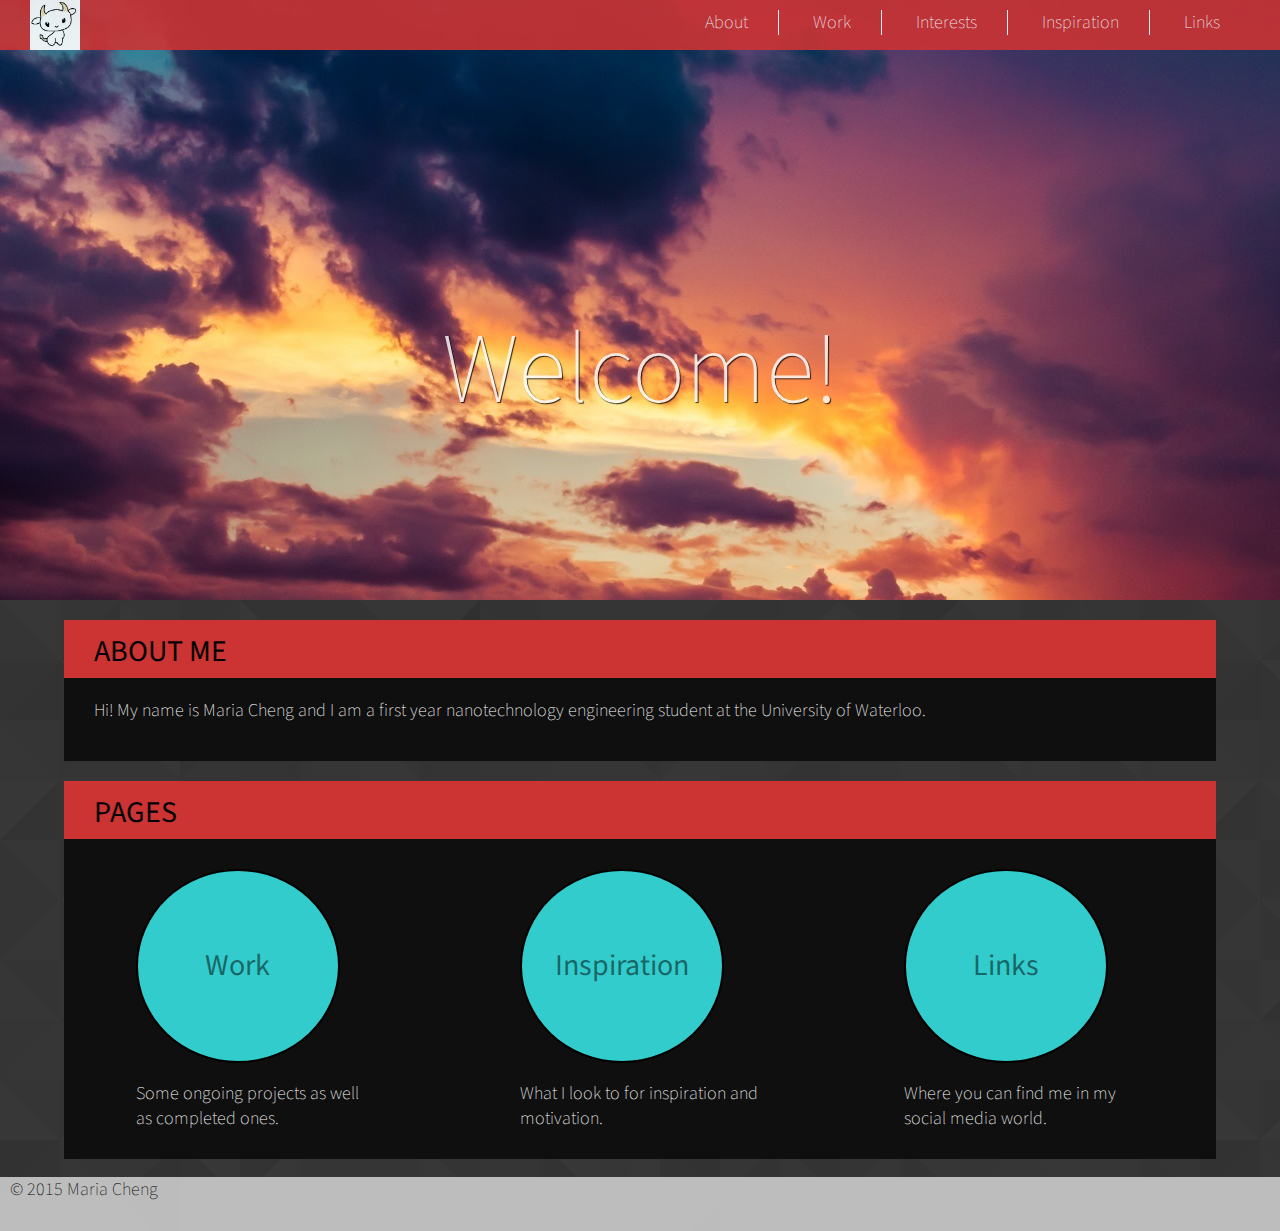
==== index.html @ 717e1638 "Updated information on home page and styles" ====
<!DOCTYPE html>
<html>
	<head>
		<meta charset="UTF-8">
		<title>Welcome to my website!</title>
		<link rel="stylesheet" type="text/css" href="template.css">
	</head>
	<body>
		<header>
			<div id="header-title">
				<a href="index.html"><img src="bull sketch.png" alt="Site" style="width:50px;height:50px"></a>
			</div>
			<nav>
				<ul>
					<li class="with-border"><a href="#about-page">About</a></li>
					<li class="with-border"><a href="work.html">Work</a></li>
					<li class="with-border"><a href="interests.html">Interests</a></li>
					<li class="with-border"><a href="inspiration.html">Inspiration</a></li>
					<li><a href="links.html">Links</a></li>
				</ul>
			</nav>
		</header>
		<main>
            <div id="container">
                <section id="welcome">
                    <div id="welcome-text">Welcome!</div>
                </section>
                <section id="about">
                    <div id="about-back">
                        <h1><a name="about-page">About Me</a></h1>
                        <div id="about-text">
                            <p>Hi! My name is Maria Cheng and I am a first year nanotechnology engineering student at the University of Waterloo. </p>
                        </div>
                    </div>
                </section>
                <section id="pages">
                    <div class="three-items">
                        <div class="three-back">
                        <h1>Pages</h1>
                            <div class="an-item">
                                <div class="item-text">
                                    <a href="work.html" class="button">Work</a>
                                    <p>Some ongoing projects as well as completed ones.</p>
                                </div>
                            </div>
                            <div class="an-item">
                                <div class="item-text">
                                    <a href="inspiration.html" class="button">Inspiration</a>
                                    <p>What I look to for inspiration and motivation.</p>
                                </div>
                            </div>
                            <div class="an-item">
                                <div class="item-text">
                                    <a href="links.html" class="button">Links</a>
                                    <p>Where you can find me in my social media world.</p>
                                </div>
                            </div>
                        </div>
                    </div>
                </section>
            </div>
		</main>
		<div id="footer">
			<p>© 2015 Maria Cheng</p>
		</div>
	</body>
</html>
---- template.css ----
@import url(http://fonts.googleapis.com/css?family=Source+Sans+Pro:200,300,400);

body {
	background:black url('footer_lodyas.png');
	margin: 0 auto;
	font: 18px 'Source Sans Pro';
	font-weight: 200;
	color: white;
}
html, body, #container { height: 100%; }
body > #container { height: auto; min-height: 100%; }
p { 
    width:inherit;
    white-space: pre-wrap;
}
/*Header*/
header {
	background: #cc3333;
	opacity: 0.9;
	width: 100%;
	height: 50px;
	z-index: 2;
	position: fixed;
}
div#header-title {
	display: inline-block;
	float: left;
	padding-left: 30px;
}
nav {
	display: inline-block;
	float: right;
	padding: 10px 30px 10px 10px;
}
nav ul {
	padding: 0;
	margin: 0;
}
nav li {
	display: inline-block;
	margin-right: 30px;
}
nav li.with-border {
	border-right: 1px solid white;
	padding-right: 30px;
}
nav a:link, nav a:visited {
	text-decoration: none;
	color: #ffffff;
}
nav a:hover {
	color: #ff6666;
}

/*Welcome Section*/
section#welcome {
	z-index: -1;
	background-image:url('colorful_clouds_2-wallpaper-1600x900.jpg');
	width: 100%;
	height: 600px;
	background-position: center;
}
div#welcome-text {
	position: absolute;
	top: 300px;
	width: 100%;
	text-align: center;
	text-shadow: 1px 1px 1px #000000;
	opacity: 0.8;
	color: white;
	font-size: 100px;
}

/*About Section*/
section#about {
	width: 100%;
}

div#about-back , div.three-back, div.anime-back {
	background-color: #0f0f0f;
	width: 90%;
	margin: 0 auto;
}
div#about-text, div.anime-text {
	text-align: left;
	padding-left: 30px;
	padding-bottom: 20px;
}
h1 {
	background-color: #cc3333;
	font-size: 30px;
	font-weight: 400;
	text-align: left;
	padding: 10px 30px 5px 30px;
	text-transform: uppercase;
	color: black;
}

/*Pages Section */
div.three-items {
	display: block;
	text-align: center;
	width: 100%;
}
div.an-item {
	display: inline-block;
	width: 33%;
}
div.item-text {
	padding: 10px 70px 10px 70px;
	text-align: left;
}

/*Works Pages*/
div.table {
	display: table;
	table-layout: fixed;
	width: 80%;
	text-align:center;
	background-color: white;
	position: absolute;
	top: 300px;
	left: 10%;
}
div.table-row {
	display: table-row;
}
div.table-cell {
	padding: 40px 30px;
	display: table-cell;
	color: black;
}
/*Photography Page*/
div#photo-back {
	position: relative;
	top: 60px;
	bottom: 100px;
	width: 85%;
	margin: 0 auto;
}
.entry {
	margin: 7px;
	padding: 10px 12px 8px 12px;
	float: left;
	position: relative;
	overflow: hidden;
	background-color: #1a1a1a;
	border: 1px solid #1a1a1a;
}
/*Buttons*/
.button {
	/*Button Styles*/
	display: block;
	height: 10%;
	width: 200px;
	background-color: #33cccc;
	border: 2px solid black;
	border-radius: 50%;
	/*Text Styles*/
	color: rgba(0, 0, 0, 0.5);
	text-align: center;
	font-size: 30px;
	font-weight: 400;
	line-height: 190px;
	/*Fancy Styles*/
	background: linear-gradient(top, #34696f, #2f5f63);

}
a.button, a.int-button {
	text-decoration: none;
}
a.button:hover {
	background-color: #62d8d8;
	z-index: -1;
}
.int-button {
	display: block;
	margin: 0 auto;
	width: 90%;
	background-color: #cccccc;
	border: 1px solid black;
	color: black;
	text-align: center;
	font-size: 25px;
	font-weight: 400px;
	line-height: 100px;
}
a.int-button:hover {
	background-color: #d6d6d6;
	z-index: -1;
}
/*Anime Page*/
section#akame-head {
	z-index: -1;
	background-image:url('akame.jpg');
	background-repeat: no-repeat;
	background-position: center;
	height: 400px;
	width: 100%;
}
div.anime-title {
	position: relative;
	top: 300px;
	width: 100%;
	text-align: center;
	text-shadow: 2px 2px 2px #000000;
	opacity: 0.8;
	color: white;
	font-size: 50px;
}
section#tokyo-head {
	z-index: -1;
	background-image:url('Tokyo Ghoul.jpg');
	background-repeat: no-repeat;
	background-position: center;
	position: relative;
	top: 20px;
	height: 400px;
	width: 100%;
}
/*Footer*/
#footer {
	background-color: #cccccc;
	opacity: 0.9;
	clear: both;
	height: 3em;
	margin-top: 1em;
	color: black;
}
#content {
	padding-bottom: 3em;
}
div#footer p {
	margin: 10px 10px 10px 10px;
	color: black;
}
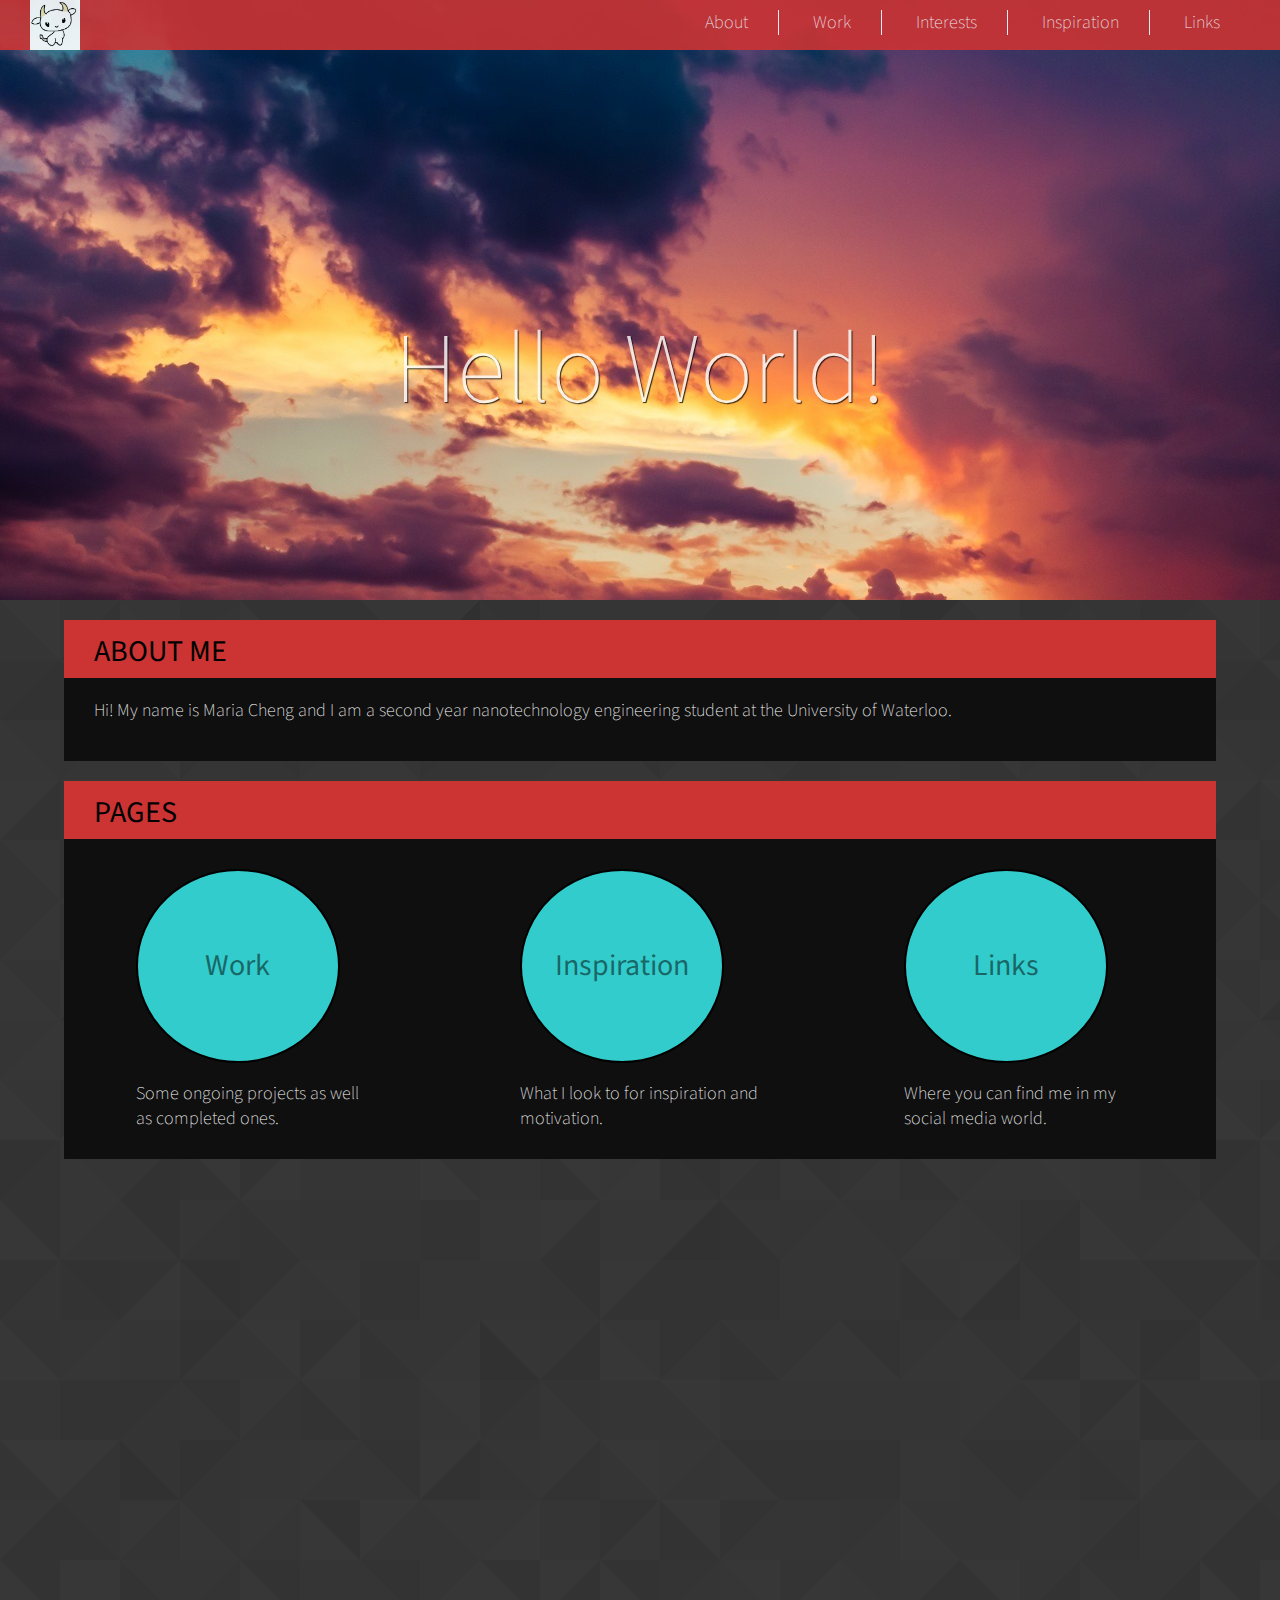
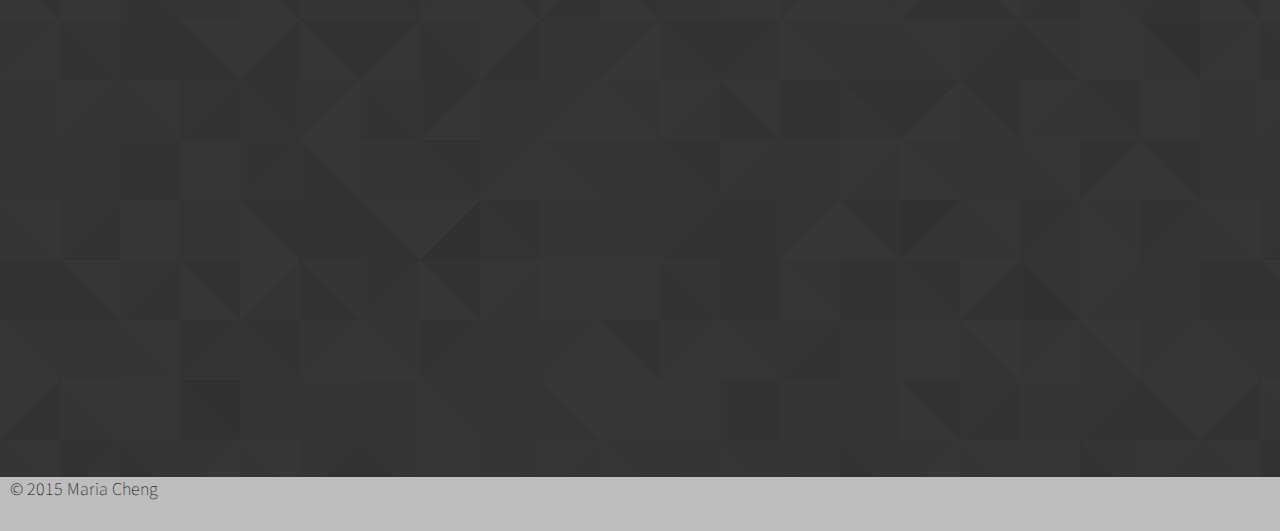
==== commit 07ea99f2: "changed year" ====
--- a/index.html
+++ b/index.html
@@ -21,47 +21,48 @@
 			</nav>
 		</header>
 		<main>
-            <div id="container">
-                <section id="welcome">
-                    <div id="welcome-text">Welcome!</div>
-                </section>
-                <section id="about">
-                    <div id="about-back">
-                        <h1><a name="about-page">About Me</a></h1>
-                        <div id="about-text">
-                            <p>Hi! My name is Maria Cheng and I am a first year nanotechnology engineering student at the University of Waterloo. </p>
-                        </div>
-                    </div>
-                </section>
-                <section id="pages">
-                    <div class="three-items">
-                        <div class="three-back">
-                        <h1>Pages</h1>
-                            <div class="an-item">
-                                <div class="item-text">
-                                    <a href="work.html" class="button">Work</a>
-                                    <p>Some ongoing projects as well as completed ones.</p>
-                                </div>
-                            </div>
-                            <div class="an-item">
-                                <div class="item-text">
-                                    <a href="inspiration.html" class="button">Inspiration</a>
-                                    <p>What I look to for inspiration and motivation.</p>
-                                </div>
-                            </div>
-                            <div class="an-item">
-                                <div class="item-text">
-                                    <a href="links.html" class="button">Links</a>
-                                    <p>Where you can find me in my social media world.</p>
-                                </div>
-                            </div>
-                        </div>
-                    </div>
-                </section>
-            </div>
+			<section id="welcome">
+				<div id="welcome-text">Hello World!</div>
+			</section>
+			<section id="about">
+				<div id="about-back">
+					<h1><a name="about-page">About Me</a></h1>
+					<div id="about-text">
+						<p>Hi! My name is Maria Cheng and I am a second year nanotechnology engineering student at the University of Waterloo. </p>
+					</div>
+				</div>
+			</section>
+			<section id="pages">
+				<div class="three-items">
+					<div class="three-back">
+					<h1>Pages</h1>
+						<div class="an-item">
+							<div class="item-text">
+								<a href="work.html" class="button">Work</a>
+								<p>Some ongoing projects as well as completed ones.</p>
+							</div>
+						</div>
+						<div class="an-item">
+							<div class="item-text">
+								<a href="inspiration.html" class="button">Inspiration</a>
+								<p>What I look to for inspiration and motivation.</p>
+							</div>
+						</div>
+						<div class="an-item">
+							<div class="item-text">
+								<a href="links.html" class="button">Links</a>
+								<p>Where you can find me in my social media world.</p>
+							</div>
+						</div>
+					</div>
+				</div>
+			</section>
 		</main>
+		<div id="container">
+			<div id="content"></div>
+		</div>
 		<div id="footer">
 			<p>© 2015 Maria Cheng</p>
 		</div>
 	</body>
-</html>+</html>
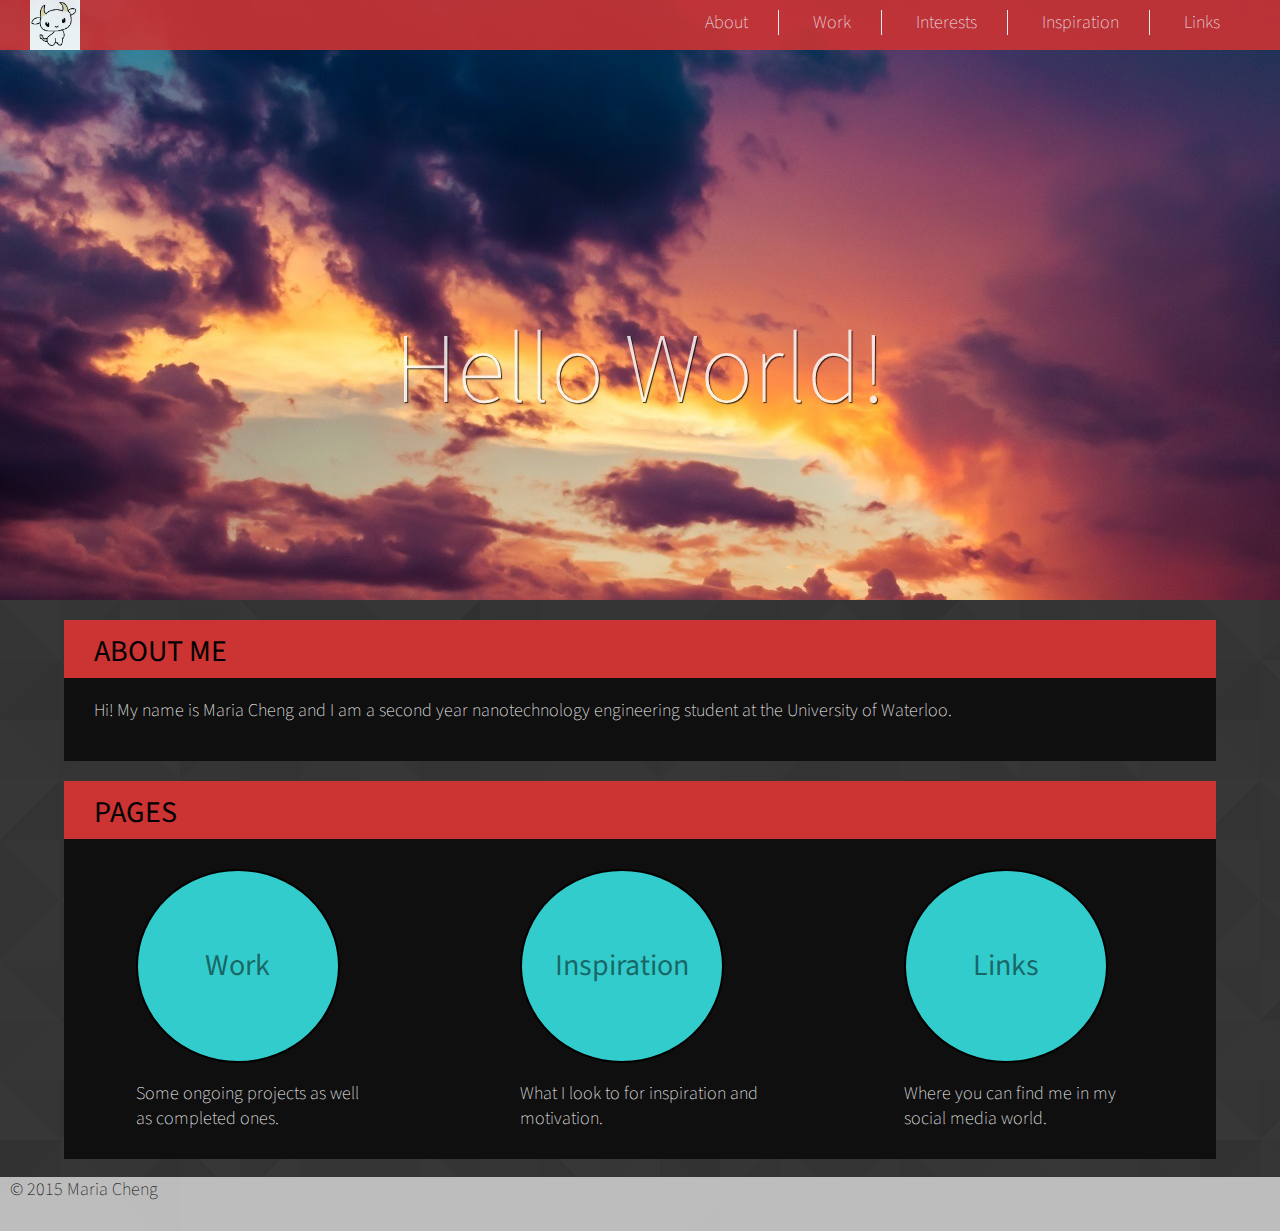
==== commit d550fed7: "Merge branch 'master' of https://github.com/mariacheng/mariacheng.github.io" ====
--- a/index.html
+++ b/index.html
@@ -58,9 +58,6 @@
 				</div>
 			</section>
 		</main>
-		<div id="container">
-			<div id="content"></div>
-		</div>
 		<div id="footer">
 			<p>© 2015 Maria Cheng</p>
 		</div>
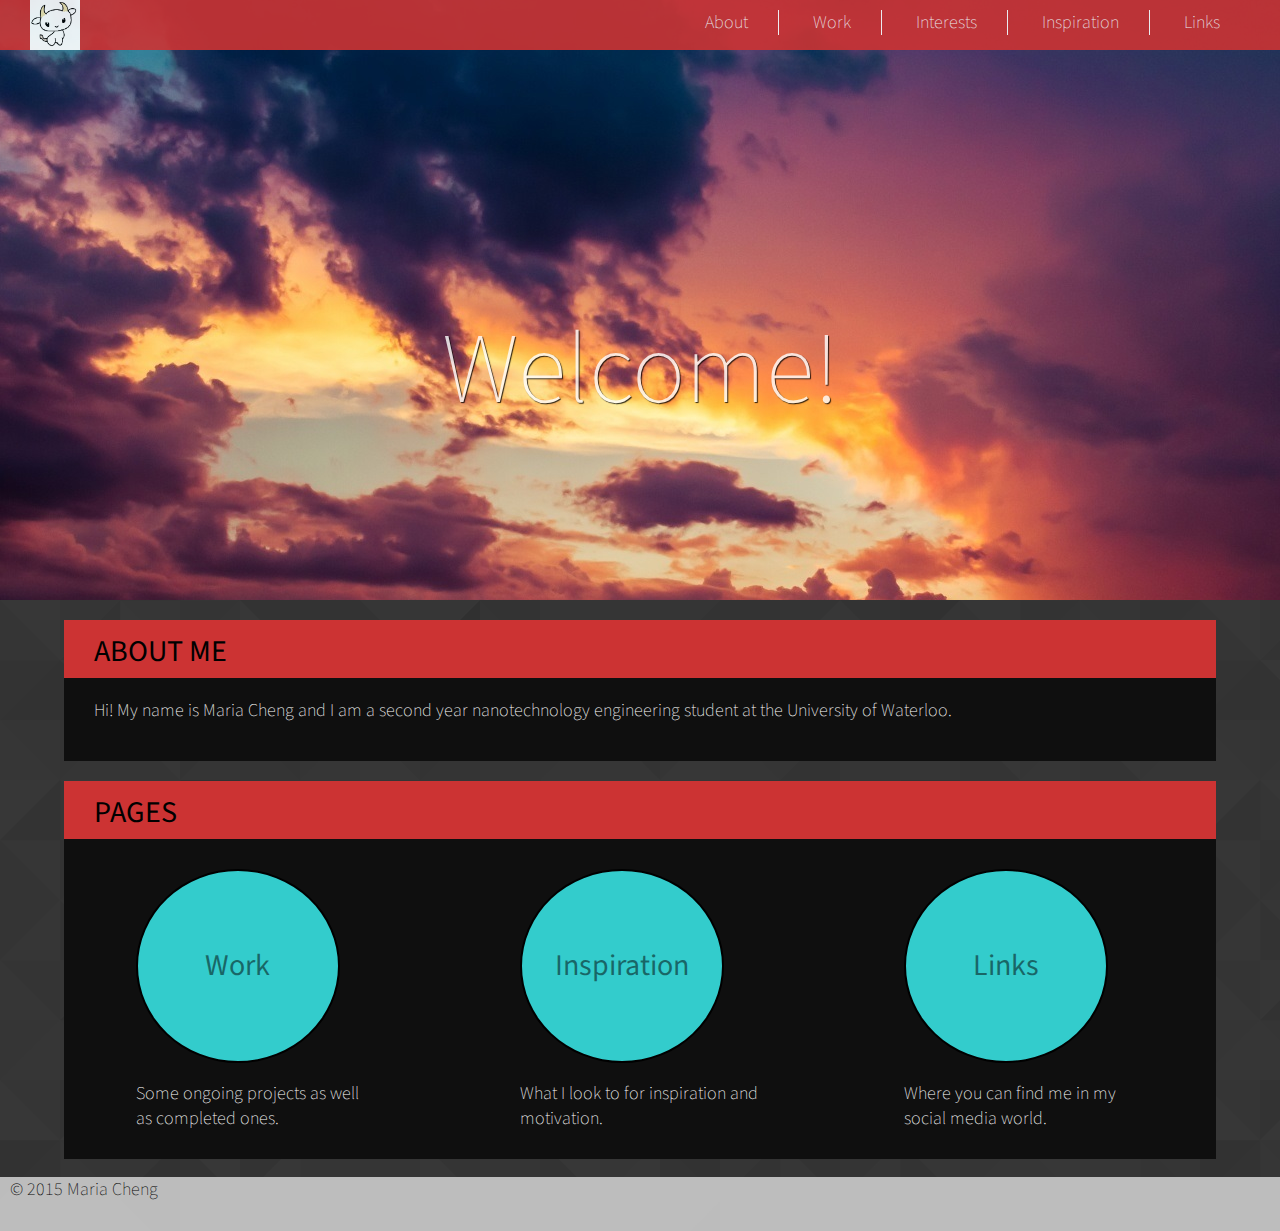
==== commit cd1c8feb: "Modified pages" ====
--- a/index.html
+++ b/index.html
@@ -22,7 +22,7 @@
 		</header>
 		<main>
 			<section id="welcome">
-				<div id="welcome-text">Hello World!</div>
+				<div id="welcome-text">Welcome!</div>
 			</section>
 			<section id="about">
 				<div id="about-back">
--- a/template.css
+++ b/template.css
@@ -9,7 +9,7 @@
 }
 html, body, #container { height: 100%; }
 body > #container { height: auto; min-height: 100%; }
-p { 
+p {
     width:inherit;
     white-space: pre-wrap;
 }
@@ -233,4 +233,4 @@
 div#footer p {
 	margin: 10px 10px 10px 10px;
 	color: black;
-}+}
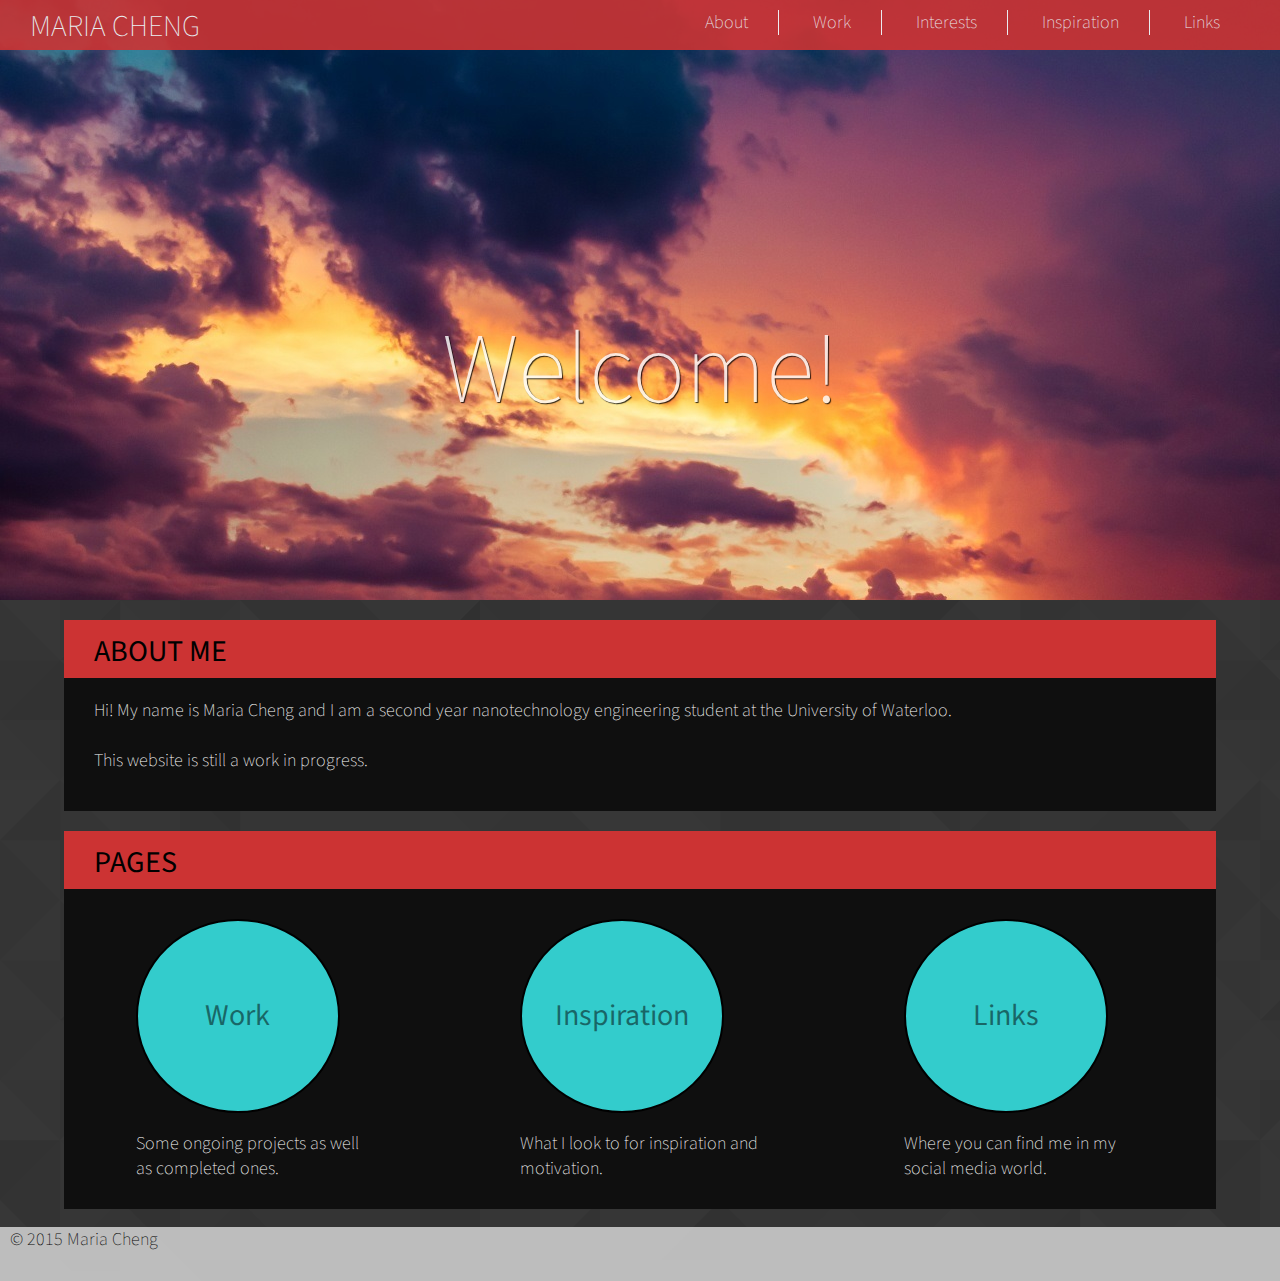
==== commit 97fc4aef: "Changed icon to my name" ====
--- a/index.html
+++ b/index.html
@@ -8,7 +8,7 @@
 	<body>
 		<header>
 			<div id="header-title">
-				<a href="index.html"><img src="bull sketch.png" alt="Site" style="width:50px;height:50px"></a>
+				<a id="title" href="index.html">MARIA CHENG</a>
 			</div>
 			<nav>
 				<ul>
@@ -28,7 +28,8 @@
 				<div id="about-back">
 					<h1><a name="about-page">About Me</a></h1>
 					<div id="about-text">
-						<p>Hi! My name is Maria Cheng and I am a second year nanotechnology engineering student at the University of Waterloo. </p>
+						<p>Hi! My name is Maria Cheng and I am a second year nanotechnology engineering student at the University of Waterloo.
+						<br>This website is still a work in progress. </p>
 					</div>
 				</div>
 			</section>
--- a/template.css
+++ b/template.css
@@ -26,7 +26,15 @@
 	display: inline-block;
 	float: left;
 	padding-left: 30px;
-}
+	padding-top: 5px;
+}
+a#title {
+	text-decoration: none;
+	color: #ffffff;
+	font-size: 30px;
+	font-weight: 100;
+}
+a#title:hover { color: #ff6666; }
 nav {
 	display: inline-block;
 	float: right;
@@ -48,9 +56,7 @@
 	text-decoration: none;
 	color: #ffffff;
 }
-nav a:hover {
-	color: #ff6666;
-}
+nav a:hover { color: #ff6666; }
 
 /*Welcome Section*/
 section#welcome {
@@ -130,6 +136,7 @@
 	display: table-cell;
 	color: black;
 }
+
 /*Photography Page*/
 div#photo-back {
 	position: relative;
@@ -189,35 +196,6 @@
 	background-color: #d6d6d6;
 	z-index: -1;
 }
-/*Anime Page*/
-section#akame-head {
-	z-index: -1;
-	background-image:url('akame.jpg');
-	background-repeat: no-repeat;
-	background-position: center;
-	height: 400px;
-	width: 100%;
-}
-div.anime-title {
-	position: relative;
-	top: 300px;
-	width: 100%;
-	text-align: center;
-	text-shadow: 2px 2px 2px #000000;
-	opacity: 0.8;
-	color: white;
-	font-size: 50px;
-}
-section#tokyo-head {
-	z-index: -1;
-	background-image:url('Tokyo Ghoul.jpg');
-	background-repeat: no-repeat;
-	background-position: center;
-	position: relative;
-	top: 20px;
-	height: 400px;
-	width: 100%;
-}
 /*Footer*/
 #footer {
 	background-color: #cccccc;
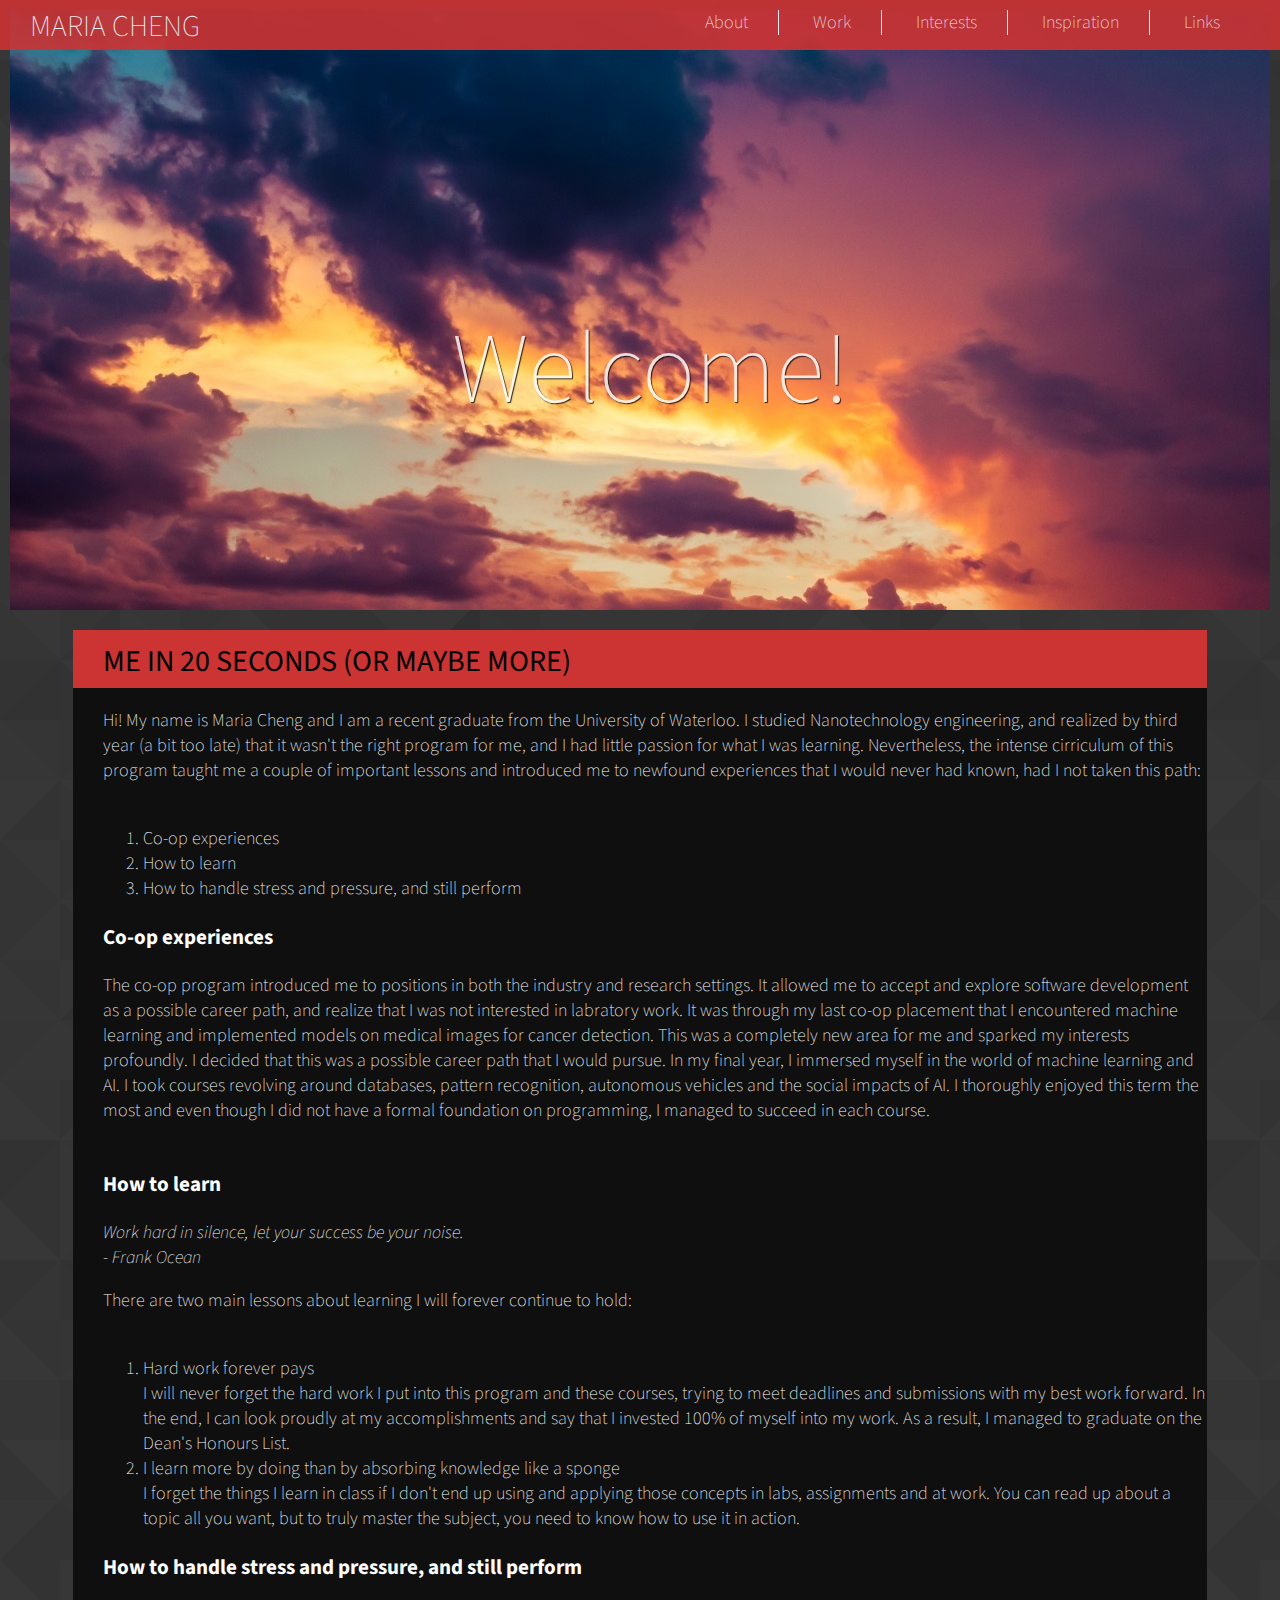
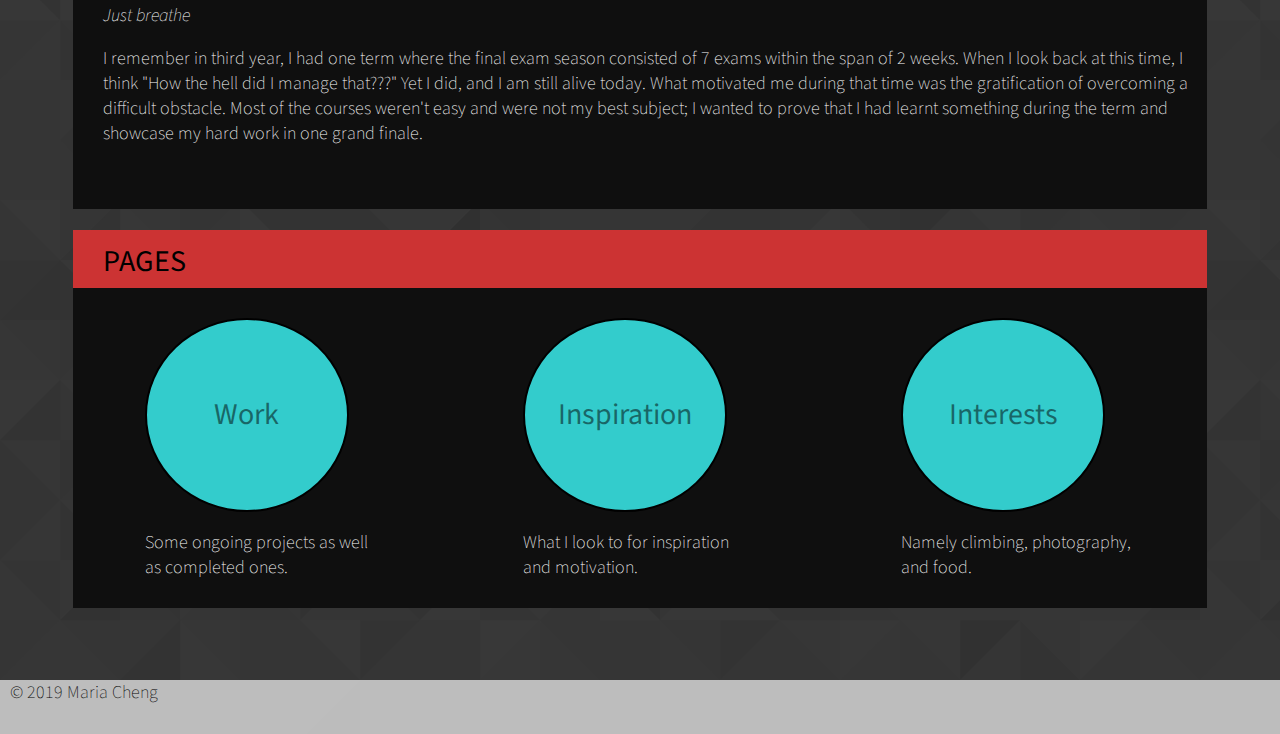
==== commit 79bff2d9: "Updated about me" ====
--- a/index.html
+++ b/index.html
@@ -4,6 +4,7 @@
 		<meta charset="UTF-8">
 		<title>Welcome to my website!</title>
 		<link rel="stylesheet" type="text/css" href="template.css">
+		<link rel="shortcut icon" type="image/png" href="logo.png"/>
 	</head>
 	<body>
 		<header>
@@ -26,10 +27,34 @@
 			</section>
 			<section id="about">
 				<div id="about-back">
-					<h1><a name="about-page">About Me</a></h1>
+					<h1><a name="about-page">Me in 20 seconds (or maybe more)</a></h1>
 					<div id="about-text">
-						<p>Hi! My name is Maria Cheng and I am a second year nanotechnology engineering student at the University of Waterloo.
-						<br>This website is still a work in progress. </p>
+						<p>Hi! My name is Maria Cheng and I am a recent graduate from the University of Waterloo. I studied Nanotechnology engineering, and realized by third year (a bit too late) that it wasn't the right program for me, and I had little passion for what I was learning. Nevertheless, the intense cirriculum of this program taught me a couple of important lessons and introduced me to newfound experiences that I would never had known, had I not taken this path:
+							<ol>
+								<li> Co-op experiences</li>
+								<li> How to learn </li>
+								<li> How to handle stress and pressure, and still perform </li>
+							</ol>
+						<div>
+							<h3> Co-op experiences</h3>
+								<p>The co-op program introduced me to positions in both the industry and research settings. It allowed me to accept and explore software development as a possible career path, and realize that I was not interested in labratory work. It was through my last co-op placement that I encountered machine learning and implemented models on medical images for cancer detection. This was a completely new area for me and sparked my interests profoundly. I decided that this was a possible career path that I would pursue. In my final year, I immersed myself in the world of machine learning and AI. I took courses revolving around databases, pattern recognition, autonomous vehicles and the social impacts of AI. I thoroughly enjoyed this term the most and even though I did not have a formal foundation on programming, I managed to succeed in each course.
+								</p>
+							<h3> How to learn </h3>
+								<em> Work hard in silence, let your success be your noise. <br> - Frank Ocean </em>
+									<p>There are two main lessons about learning I will forever continue to hold:
+									<ol>
+										<li> Hard work forever pays </li>
+											I will never forget the hard work I put into this program and these courses, trying to meet deadlines and submissions with my best work forward. In the end, I can look proudly at my accomplishments and say that I invested 100% of myself into my work. As a result, I managed to graduate on the Dean's Honours List.
+										<li> I learn more by doing than by absorbing knowledge like a sponge </li>
+											I forget the things I learn in class if I don't end up using and applying those concepts in labs, assignments and at work. You can read up about a topic all you want, but to truly master the subject, you need to know how to use it in action.
+									</ol>
+								</p>
+							<h3> How to handle stress and pressure, and still perform </h3>
+								<em> Just breathe </em>
+								<p>I remember in third year, I had one term where the final exam season consisted of 7 exams within the span of 2 weeks. When I look back at this time, I think "How the hell did I manage that???" Yet I did, and I am still alive today. What motivated me during that time was the gratification of overcoming a difficult obstacle. Most of the courses weren't easy and were not my best subject; I wanted to prove that I had learnt something during the term and showcase my hard work in one grand finale.
+								</p>
+						</div>
+						</p>
 					</div>
 				</div>
 			</section>
@@ -39,7 +64,7 @@
 					<h1>Pages</h1>
 						<div class="an-item">
 							<div class="item-text">
-								<a href="work.html" class="button">Work</a>
+								<a href="https://github.com/mariacheng" class="button">Work</a>
 								<p>Some ongoing projects as well as completed ones.</p>
 							</div>
 						</div>
@@ -51,8 +76,8 @@
 						</div>
 						<div class="an-item">
 							<div class="item-text">
-								<a href="links.html" class="button">Links</a>
-								<p>Where you can find me in my social media world.</p>
+								<a href="interests.html" class="button">Interests</a>
+								<p>Namely climbing, photography, and food.</p>
 							</div>
 						</div>
 					</div>
@@ -60,7 +85,7 @@
 			</section>
 		</main>
 		<div id="footer">
-			<p>© 2015 Maria Cheng</p>
+			<p>© 2019 Maria Cheng</p>
 		</div>
 	</body>
 </html>
--- a/template.css
+++ b/template.css
@@ -6,6 +6,10 @@
 	font: 18px 'Source Sans Pro';
 	font-weight: 200;
 	color: white;
+}
+main {
+	padding: 10px;
+	padding-bottom: 3em;
 }
 html, body, #container { height: 100%; }
 body > #container { height: auto; min-height: 100%; }
@@ -34,7 +38,7 @@
 	font-size: 30px;
 	font-weight: 100;
 }
-a#title:hover { color: #ff6666; }
+a#title:hover { color: #ffc4c4; }
 nav {
 	display: inline-block;
 	float: right;
@@ -56,7 +60,7 @@
 	text-decoration: none;
 	color: #ffffff;
 }
-nav a:hover { color: #ff6666; }
+nav a:hover { color: #ffc4c4; }
 
 /*Welcome Section*/
 section#welcome {
@@ -205,9 +209,6 @@
 	margin-top: 1em;
 	color: black;
 }
-#content {
-	padding-bottom: 3em;
-}
 div#footer p {
 	margin: 10px 10px 10px 10px;
 	color: black;
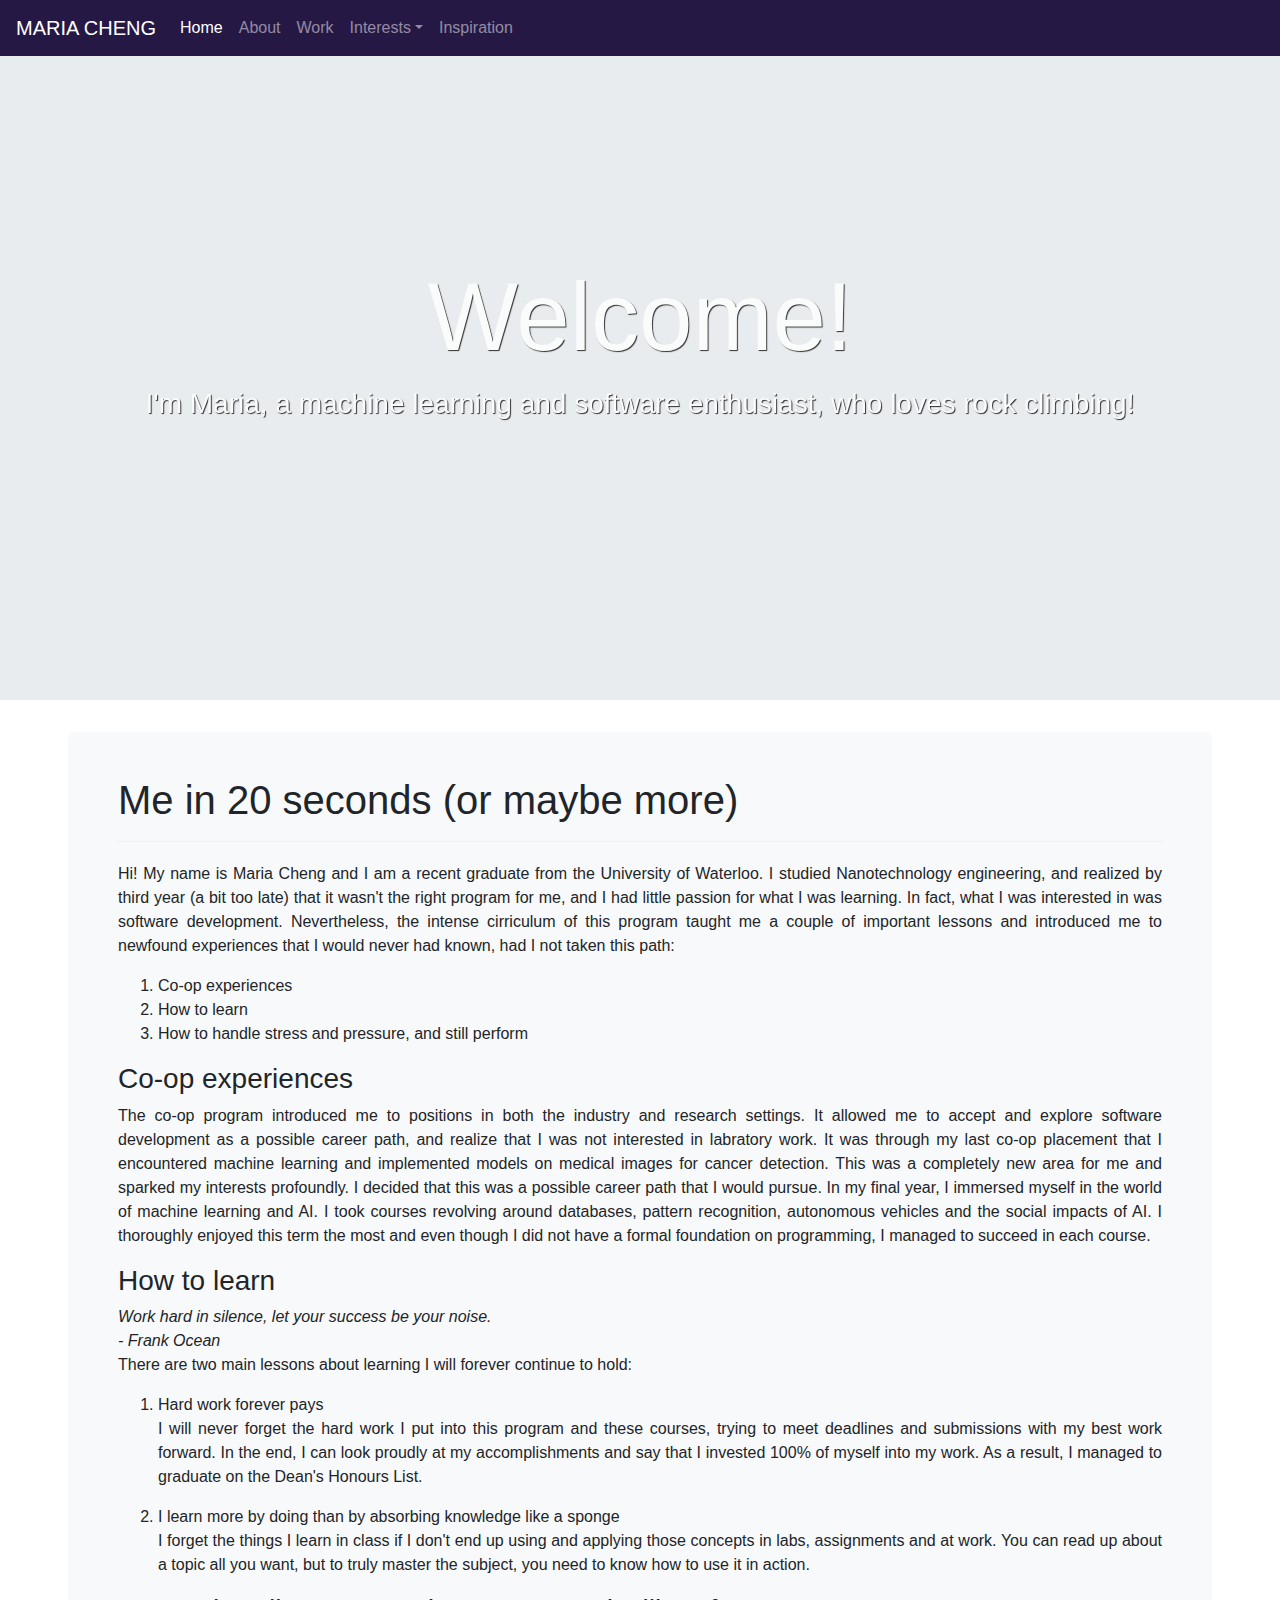
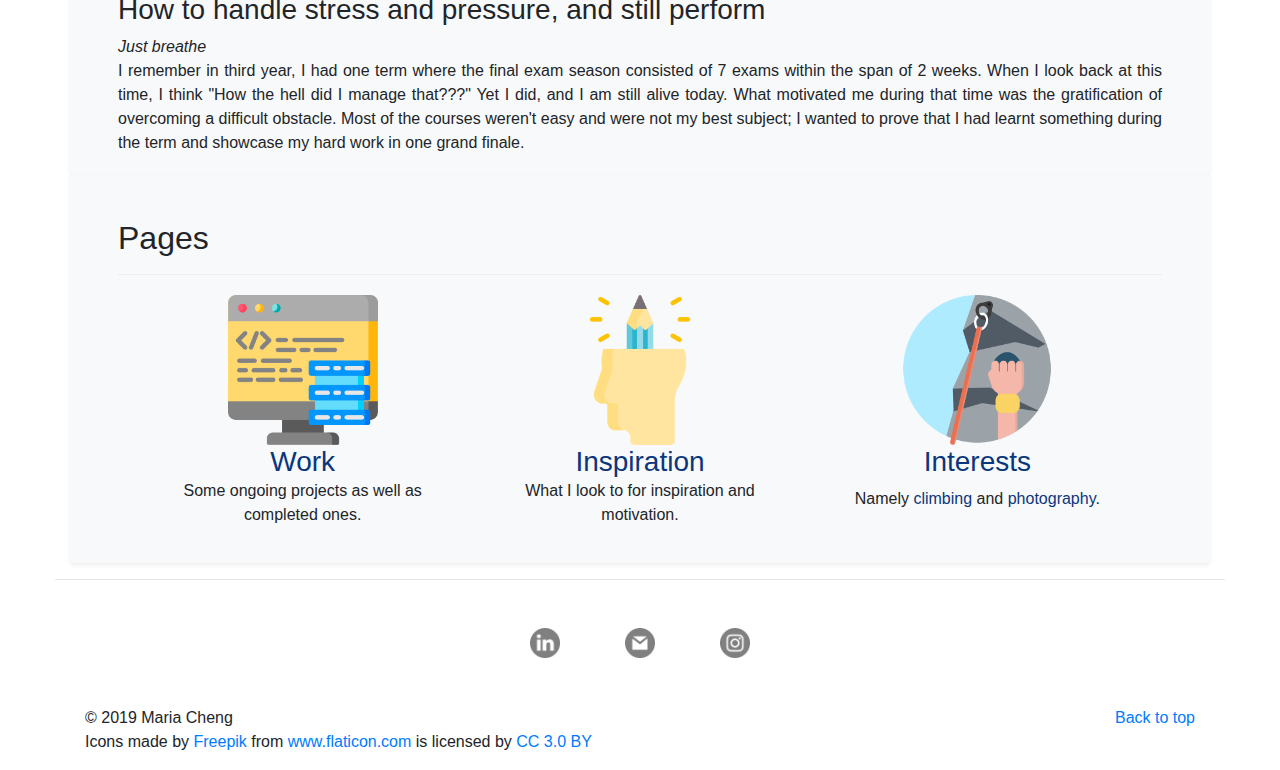
==== commit 433d4cf2: "BS4 website update" ====
--- a/index.html
+++ b/index.html
@@ -1,91 +1,145 @@
 <!DOCTYPE html>
-<html>
+<html lang="en">
 	<head>
 		<meta charset="UTF-8">
+		<meta name="viewport" content="width=device-width, initial-scale=1, shrink-to-fit=no">
+
+		<link rel="stylesheet" href="https://stackpath.bootstrapcdn.com/bootstrap/4.3.1/css/bootstrap.min.css" integrity="sha384-ggOyR0iXCbMQv3Xipma34MD+dH/1fQ784/j6cY/iJTQUOhcWr7x9JvoRxT2MZw1T" crossorigin="anonymous">
+
+		<link rel="stylesheet" type="text/css" href="new.css">
+		<link rel="shortcut icon" type="image/png" href="logo.png"/>
+
 		<title>Welcome to my website!</title>
-		<link rel="stylesheet" type="text/css" href="template.css">
-		<link rel="shortcut icon" type="image/png" href="logo.png"/>
 	</head>
 	<body>
-		<header>
-			<div id="header-title">
-				<a id="title" href="index.html">MARIA CHENG</a>
+	<nav class="navbar navbar-expand-md navbar-dark fixed-top bg-red">
+		<a class="navbar-brand" href="index.html">MARIA CHENG</a>
+		<button class="navbar-toggler" type="button" data-toggle="collapse" data-target="#navbarCollapse" aria-controls="navbarCollapse" aria-expanded="false" aria-label="Toggle navigation">
+			<span class="navbar-toggler-icon"></span>
+		</button>
+		<div class="collapse navbar-collapse" id="navbarCollapse">
+			<ul class="navbar-nav mr-auto">
+				<li class="nav-item active">
+					<a class="nav-link" href="#">Home<span class="sr-only">(current)</span></a>
+				</li>
+				<li class="nav-item">
+					<a class="nav-link" href="#about-page">About</a>
+				</li>
+				<li class="nav-item">
+					<a class="nav-link" href="https://github.com/mariacheng">Work</a>
+				</li>
+				<li class="nav-item dropdown">
+					<a class="nav-link dropdown-toggle" data-toggle="dropdown" href="#">Interests</a>
+					<div class="dropdown-menu">
+						<a class="dropdown-item" href="climbing.html">Climbing</a>
+						<a class="dropdown-item" href="photography.html">Photography</a>
+				</li>
+				<li class="nav-item">
+					<a class="nav-link" href="inspiration.html">Inspiration</a>
+				</li>
+			</ul>
+		</div>
+	</nav>
+
+		<div class="jumbotron jumbotron-fluid d-flex align-items-center">
+			<div class="container-fluid">
+				<h1 class="display-1 welcome-text">Welcome!</h1>
+				<p class="lead welcome-text" style="font-size:28px;font-weight:200;">I'm Maria, a machine learning and software enthusiast, who loves rock climbing!</p>
 			</div>
-			<nav>
-				<ul>
-					<li class="with-border"><a href="#about-page">About</a></li>
-					<li class="with-border"><a href="work.html">Work</a></li>
-					<li class="with-border"><a href="interests.html">Interests</a></li>
-					<li class="with-border"><a href="inspiration.html">Inspiration</a></li>
-					<li><a href="links.html">Links</a></li>
-				</ul>
-			</nav>
-		</header>
-		<main>
-			<section id="welcome">
-				<div id="welcome-text">Welcome!</div>
-			</section>
-			<section id="about">
-				<div id="about-back">
-					<h1><a name="about-page">Me in 20 seconds (or maybe more)</a></h1>
-					<div id="about-text">
-						<p>Hi! My name is Maria Cheng and I am a recent graduate from the University of Waterloo. I studied Nanotechnology engineering, and realized by third year (a bit too late) that it wasn't the right program for me, and I had little passion for what I was learning. Nevertheless, the intense cirriculum of this program taught me a couple of important lessons and introduced me to newfound experiences that I would never had known, had I not taken this path:
-							<ol>
-								<li> Co-op experiences</li>
-								<li> How to learn </li>
-								<li> How to handle stress and pressure, and still perform </li>
-							</ol>
-						<div>
-							<h3> Co-op experiences</h3>
-								<p>The co-op program introduced me to positions in both the industry and research settings. It allowed me to accept and explore software development as a possible career path, and realize that I was not interested in labratory work. It was through my last co-op placement that I encountered machine learning and implemented models on medical images for cancer detection. This was a completely new area for me and sparked my interests profoundly. I decided that this was a possible career path that I would pursue. In my final year, I immersed myself in the world of machine learning and AI. I took courses revolving around databases, pattern recognition, autonomous vehicles and the social impacts of AI. I thoroughly enjoyed this term the most and even though I did not have a formal foundation on programming, I managed to succeed in each course.
-								</p>
-							<h3> How to learn </h3>
-								<em> Work hard in silence, let your success be your noise. <br> - Frank Ocean </em>
-									<p>There are two main lessons about learning I will forever continue to hold:
-									<ol>
-										<li> Hard work forever pays </li>
-											I will never forget the hard work I put into this program and these courses, trying to meet deadlines and submissions with my best work forward. In the end, I can look proudly at my accomplishments and say that I invested 100% of myself into my work. As a result, I managed to graduate on the Dean's Honours List.
-										<li> I learn more by doing than by absorbing knowledge like a sponge </li>
-											I forget the things I learn in class if I don't end up using and applying those concepts in labs, assignments and at work. You can read up about a topic all you want, but to truly master the subject, you need to know how to use it in action.
-									</ol>
-								</p>
-							<h3> How to handle stress and pressure, and still perform </h3>
-								<em> Just breathe </em>
-								<p>I remember in third year, I had one term where the final exam season consisted of 7 exams within the span of 2 weeks. When I look back at this time, I think "How the hell did I manage that???" Yet I did, and I am still alive today. What motivated me during that time was the gratification of overcoming a difficult obstacle. Most of the courses weren't easy and were not my best subject; I wanted to prove that I had learnt something during the term and showcase my hard work in one grand finale.
-								</p>
-						</div>
-						</p>
-					</div>
+		</div>
+
+		<div class="container px-5 py-1 bg-light rounded text-justify shadow-sm"><a name="about-page"></a>
+			<div class="page-header">
+				<h1>Me in 20 seconds (or maybe more)</h1>
+			</div>
+			<p>Hi! My name is Maria Cheng and I am a recent graduate from the University of Waterloo. I studied Nanotechnology engineering, and realized by third year (a bit too late) that it wasn't the right program for me, and I had little passion for what I was learning. In fact, what I was interested in was software development. Nevertheless, the intense cirriculum of this program taught me a couple of important lessons and introduced me to newfound experiences that I would never had known, had I not taken this path: </p>
+				<ol>
+					<li> Co-op experiences</li>
+					<li> How to learn </li>
+					<li> How to handle stress and pressure, and still perform </li>
+				</ol>
+				<h3> Co-op experiences</h3>
+					<p>The co-op program introduced me to positions in both the industry and research settings. It allowed me to accept and explore software development as a possible career path, and realize that I was not interested in labratory work. It was through my last co-op placement that I encountered machine learning and implemented models on medical images for cancer detection. This was a completely new area for me and sparked my interests profoundly. I decided that this was a possible career path that I would pursue. In my final year, I immersed myself in the world of machine learning and AI. I took courses revolving around databases, pattern recognition, autonomous vehicles and the social impacts of AI. I thoroughly enjoyed this term the most and even though I did not have a formal foundation on programming, I managed to succeed in each course.
+					</p>
+				<h3> How to learn </h3>
+					<em> Work hard in silence, let your success be your noise. <br> - Frank Ocean </em>
+					<p>There are two main lessons about learning I will forever continue to hold:
+						<ol>
+							<li> Hard work forever pays </li>
+								<p>I will never forget the hard work I put into this program and these courses, trying to meet deadlines and submissions with my best work forward. In the end, I can look proudly at my accomplishments and say that I invested 100% of myself into my work. As a result, I managed to graduate on the Dean's Honours List. </p>
+							<li> I learn more by doing than by absorbing knowledge like a sponge </li>
+								<p>I forget the things I learn in class if I don't end up using and applying those concepts in labs, assignments and at work. You can read up about a topic all you want, but to truly master the subject, you need to know how to use it in action.</p>
+						</ol>
+					</p>
+				<h3> How to handle stress and pressure, and still perform </h3>
+					<em> Just breathe </em>
+					<p>I remember in third year, I had one term where the final exam season consisted of 7 exams within the span of 2 weeks. When I look back at this time, I think "How the hell did I manage that???" Yet I did, and I am still alive today. What motivated me during that time was the gratification of overcoming a difficult obstacle. Most of the courses weren't easy and were not my best subject; I wanted to prove that I had learnt something during the term and showcase my hard work in one grand finale.
+					</p>
+		</div>
+
+		<div class="container px-5 py-1 bg-light rounded shadow-sm mb-3">
+			<div class="page-header">
+				<h2>Pages</h2>
+			</div>
+			<div class="row text-center m-3">
+				<div class="col-md">
+					<img class="img-fluid rounded" width="150px" height="150px" src="data.png" alt="work"><br>
+					<a href="https://github.com/mariacheng" class="button h3">Work</a>
+					<p>Some ongoing projects as well as completed ones.</p>
 				</div>
-			</section>
-			<section id="pages">
-				<div class="three-items">
-					<div class="three-back">
-					<h1>Pages</h1>
-						<div class="an-item">
-							<div class="item-text">
-								<a href="https://github.com/mariacheng" class="button">Work</a>
-								<p>Some ongoing projects as well as completed ones.</p>
-							</div>
-						</div>
-						<div class="an-item">
-							<div class="item-text">
-								<a href="inspiration.html" class="button">Inspiration</a>
-								<p>What I look to for inspiration and motivation.</p>
-							</div>
-						</div>
-						<div class="an-item">
-							<div class="item-text">
-								<a href="interests.html" class="button">Interests</a>
-								<p>Namely climbing, photography, and food.</p>
-							</div>
-						</div>
-					</div>
+				<div class="col-md">
+					<img class="img-fluid rounded" width="150px" height="150px" src="inspiration.png" alt="inspiration"><br>
+					<a href="inspiration.html" class="button h3">Inspiration</a>
+					<p>What I look to for inspiration and motivation.</p>
 				</div>
-			</section>
-		</main>
-		<div id="footer">
-			<p>© 2019 Maria Cheng</p>
+				<div class="col-md">
+					<img class="img-fluid rounded" width="150px" height="150px" src="climbing.png" alt="interests"><br>
+					<h3 class="button">Interests</h3>
+					<p>Namely <a class="button" href="climbing.html">climbing</a> and <a class="button" href="photography.html">photography</a>.</p>
+				</div>
+			</div>
 		</div>
+
+		<hr class="container">
+
+		<div class="container my-5">
+			<div class="row text-center justify-content-center">
+				<div class="col-md-1">
+					<a href="https://www.linkedin.com/in/maria-cheng/"><img class="logo" src="linkedin.png"></a>
+				</div>
+				<div class="col-md-1">
+					<a tabindex="0" role="button" data-toggle="modal" title="" data-placement="top" data-target="#emailmodal"><img class="logo" src="gmail.png"></a>
+				</div>
+				<div class="col-md-1">
+					<a href="https://www.instagram.com/_mariacheng/"><img class="logo" src="instagram.png"></a>
+				</div>
+			</div>
+		</div>
+
+		<div class="modal fade" id="emailmodal" tabindex="-1" role="dialog" aria-labelledby="exampleModalLabel" aria-hidden="true">
+		  <div class="modal-dialog" role="document">
+		    <div class="modal-content">
+					<div class="modal-header">
+		        <h5 class="modal-title" id="exampleModalLongTitle">Contact</h5>
+		        <button type="button" class="close" data-dismiss="modal" aria-label="Close">
+		          <span aria-hidden="true">&times;</span>
+		        </button>
+		      </div>
+		      <div class="modal-body">
+		        <p> Please email me @mariacheng02@gmail.com </p>
+		      </div>
+		    </div>
+		  </div>
+		</div>
+
+		<footer class="container">
+			<p class="float-left">© 2019 Maria Cheng<br>
+				Icons made by <a href="https://www.flaticon.com/authors/freepik" title="Freepik">Freepik</a> from <a href="https://www.flaticon.com/"             title="Flaticon">www.flaticon.com</a> is licensed by <a href="http://creativecommons.org/licenses/by/3.0/"             title="Creative Commons BY 3.0" target="_blank">CC 3.0 BY</a></div>
+			</p>
+			<p class="float-right"><a href="#">Back to top</a></p><br>
+		</footer>
+		<script src="https://code.jquery.com/jquery-3.3.1.slim.min.js" integrity="sha384-q8i/X+965DzO0rT7abK41JStQIAqVgRVzpbzo5smXKp4YfRvH+8abtTE1Pi6jizo" crossorigin="anonymous"></script>
+		<script src="https://cdnjs.cloudflare.com/ajax/libs/popper.js/1.14.7/umd/popper.min.js" integrity="sha384-UO2eT0CpHqdSJQ6hJty5KVphtPhzWj9WO1clHTMGa3JDZwrnQq4sF86dIHNDz0W1" crossorigin="anonymous"></script>
+		<script src="https://stackpath.bootstrapcdn.com/bootstrap/4.3.1/js/bootstrap.min.js" integrity="sha384-JjSmVgyd0p3pXB1rRibZUAYoIIy6OrQ6VrjIEaFf/nJGzIxFDsf4x0xIM+B07jRM" crossorigin="anonymous"></script>
 	</body>
 </html>
--- a/new.css
+++ b/new.css
@@ -0,0 +1,44 @@
+.bg-red {
+  background-color: #251845
+}
+.jumbotron {
+  z-index: -1;
+  background-image:url('DSCN1615.JPG');
+  width: 100%;
+  height: 700px;
+  background-position: center;
+  background-size: cover;
+}
+.welcome-text {
+  width: 100%;
+  text-align: center;
+  text-shadow: 1px 1px 1px #000000;
+  opacity: 0.8;
+  color: white;
+}
+.page-header {
+  padding-bottom: 9px;
+  margin: 40px 0 20px;
+  border-bottom: 1px solid #eee;
+}
+.button{
+  color: #0a367d
+}
+.button:hover {
+  color: #144799;
+  text-decoration: none;
+}
+.logo{
+  width:30px;
+  height:30px;
+  filter: opacity(50%);
+}
+.entry{
+   width:100%;
+   max-height:600px;
+   position:relative;
+}
+.dropdown-item.active, .dropdown-item:active {
+    color: #fff;
+    background-color: #332161;
+}
